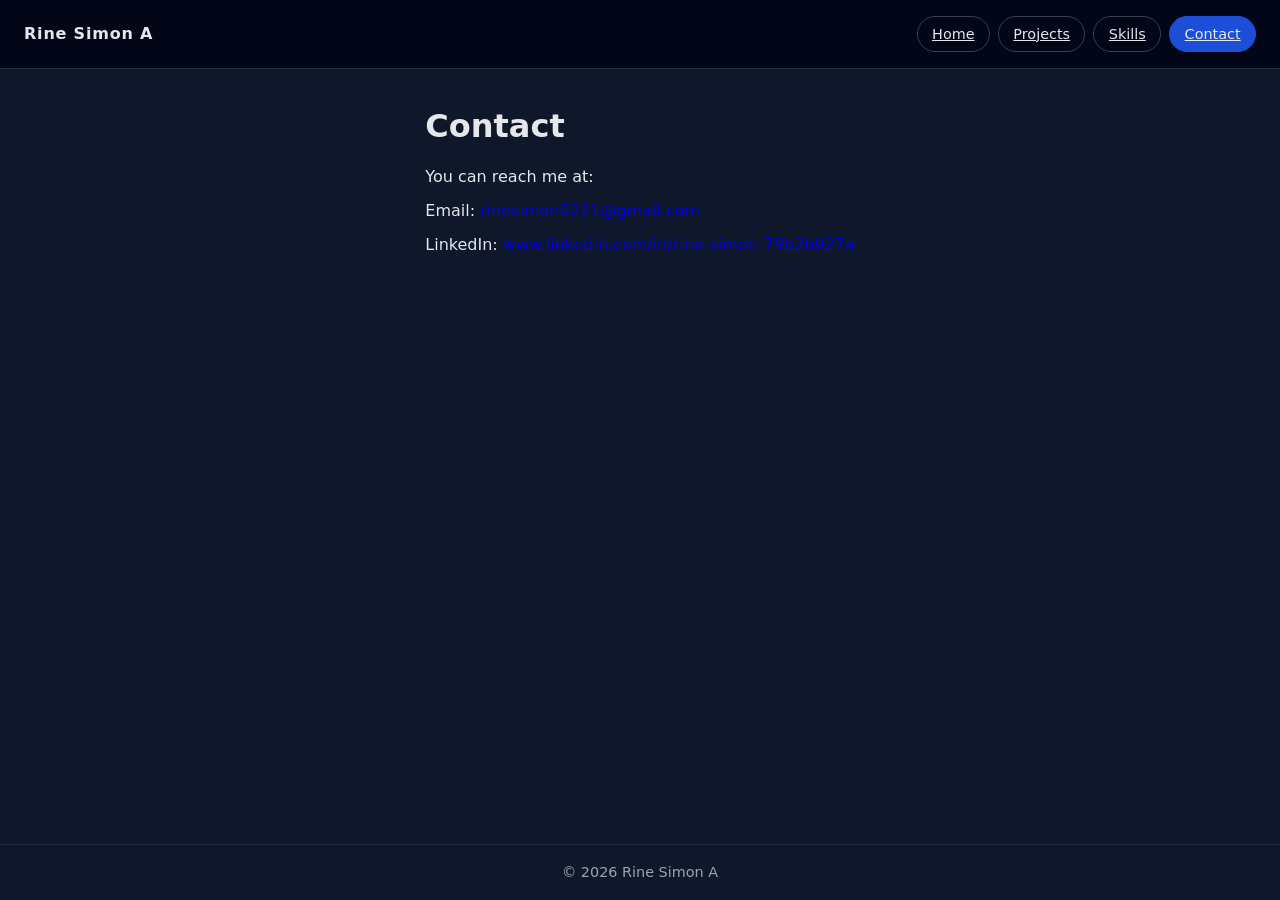
==== contact.html @ 6f1ed30d "Initial commit - Portfolio website" ====
<!doctype html>
<html lang="en">
  <head>
    <meta charset="UTF-8" />
    <meta name="viewport" content="width=device-width, initial-scale=1.0" />
    <title>Contact | Rine Simon A</title>
    <link rel="stylesheet" href="styles.css" />
  </head>
  <body>
    <header class="site-header">
      <div class="logo">Rine Simon A</div>
      <nav class="main-nav">
        <a class="nav-link" href="index.html">Home</a>
        <a class="nav-link" href="projects.html">Projects</a>
        <a class="nav-link" href="skills.html">Skills</a>
        <a class="nav-link" href="contact.html">Contact</a>
      </nav>
    </header>

    <main class="site-main">
      <section id="contact" class="section">
        <h1>Contact</h1>
        <p>You can reach me at:</p>
        <p class="contact-item">
          Email:
          <a href="mailto:rinesimon0221@gmail.com">rinesimon0221@gmail.com</a>
        </p>
        <p class="contact-item">
          LinkedIn:
          <a
            href="https://www.linkedin.com/in/rine-simon-79b2b927a"
            target="_blank"
            rel="noopener noreferrer"
          >
            www.linkedin.com/in/rine-simon-79b2b927a
          </a>
        </p>
      </section>
    </main>

    <footer class="site-footer">
      <p>© 2026 Rine Simon A</p>
    </footer>

    <script src="script.js"></script>
  </body>
</html>
---- styles.css ----
* {
  box-sizing: border-box;
  margin: 0;
  padding: 0;
}

body {
  font-family:
    system-ui,
    -apple-system,
    BlinkMacSystemFont,
    "Segoe UI",
    sans-serif;
  background: #0f172a;
  color: #e5e7eb;
  line-height: 1.6;
  min-height: 100vh;
  display: flex;
  flex-direction: column;
}

.site-header {
  display: flex;
  justify-content: space-between;
  align-items: center;
  padding: 1rem 1.5rem;
  background: #020617;
  border-bottom: 1px solid #1e293b;
  position: sticky;
  top: 0;
  z-index: 10;
}

.logo {
  font-weight: 700;
  letter-spacing: 0.05em;
}

.main-nav {
  display: flex;
  gap: 0.5rem;
}

.nav-link {
  background: transparent;
  border: 1px solid #334155;
  color: #e5e7eb;
  padding: 0.35rem 0.9rem;
  border-radius: 999px;
  cursor: pointer;
  font-size: 0.9rem;
  transition:
    background 0.2s ease,
    color 0.2s ease,
    border-color 0.2s ease;
}

.nav-link:hover {
  background: #1d4ed8;
  border-color: #1d4ed8;
}

.nav-link.active {
  background: #1d4ed8;
  border-color: #1d4ed8;
}

.site-main {
  max-width: 1100px;
  margin: 2rem auto 3rem;
  padding: 0 1.5rem 3rem;
  flex: 1;
}

.section {
  animation: fadeIn 0.2s ease-in;
}

h1,
h2,
h3 {
  margin-bottom: 0.75rem;
}

h1 {
  font-size: 2rem;
}

h2 {
  font-size: 1.5rem;
}

.home-layout {
  display: flex;
  align-items: flex-start;
  gap: 2.5rem;
  flex-wrap: wrap;
}

.home-text {
  flex: 2 1 260px;
}

.home-card {
  flex: 1 1 220px;
  background: #020617;
  border-radius: 0.75rem;
  padding: 1rem 1.25rem;
  border: 1px solid #1f2937;
}

.home-highlights {
  list-style: none;
  margin-top: 0.5rem;
}

.home-highlights li {
  font-size: 0.9rem;
  color: #d1d5db;
  margin-bottom: 0.25rem;
}

.tagline {
  color: #9ca3af;
  margin-bottom: 0.75rem;
}

.intro-text {
  max-width: 600px;
}

.project-list {
  display: flex;
  flex-direction: column;
  gap: 1.5rem;
  margin-top: 1rem;
}

.project-card {
  background: #020617;
  border-radius: 0.75rem;
  padding: 1rem;
  border: 1px solid #1f2937;
  max-width: 900px;
  margin: 0 auto;
}

.project-tech {
  margin-top: 0.5rem;
  font-size: 0.85rem;
  color: #9ca3af;
}

.skills-list {
  list-style: none;
  margin-top: 1rem;
  display: flex;
  flex-wrap: wrap;
  gap: 0.5rem;
}

.skills-list li {
  padding: 0.35rem 0.8rem;
  border-radius: 999px;
  border: 1px solid #334155;
  font-size: 0.9rem;
}

.skills-intro {
  margin-top: 0.5rem;
  color: #9ca3af;
  max-width: 600px;
}

.skills-description {
  list-style: none;
  margin-top: 1rem;
  display: flex;
  flex-direction: column;
  gap: 0.4rem;
}

.skills-description li {
  font-size: 0.95rem;
}

.contact-item {
  margin-top: 0.5rem;
}

.site-footer {
  border-top: 1px solid #1e293b;
  padding: 1rem 1.5rem;
  text-align: center;
  font-size: 0.9rem;
  color: #9ca3af;
}

@keyframes fadeIn {
  from {
    opacity: 0;
    transform: translateY(4px);
  }
  to {
    opacity: 1;
    transform: translateY(0);
  }
}

@media (max-width: 600px) {
  .site-header {
    flex-direction: column;
    align-items: flex-start;
    gap: 0.75rem;
  }

  .site-main {
    margin-top: 1.5rem;
    padding: 0 1rem 2.5rem;
  }
}
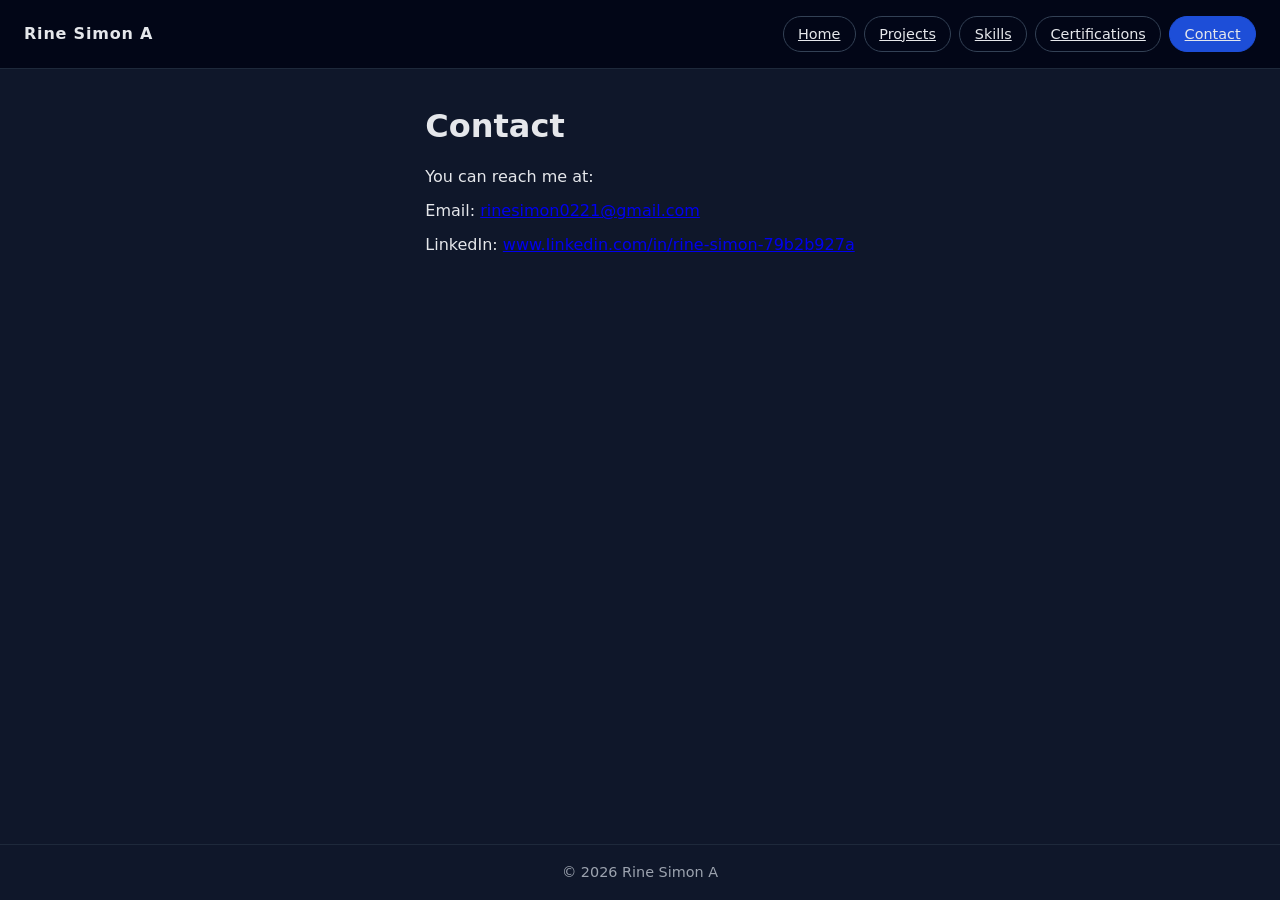
==== commit b70d4cdc: "Updated portfolio" ====
--- a/contact.html
+++ b/contact.html
@@ -13,6 +13,7 @@
         <a class="nav-link" href="index.html">Home</a>
         <a class="nav-link" href="projects.html">Projects</a>
         <a class="nav-link" href="skills.html">Skills</a>
+        <a class="nav-link" href="certifications.html">Certifications</a>
         <a class="nav-link" href="contact.html">Contact</a>
       </nav>
     </header>
--- a/styles.css
+++ b/styles.css
@@ -188,6 +188,78 @@
   margin-top: 0.5rem;
 }
 
+.project-category {
+  display: inline-block;
+  font-size: 0.75rem;
+  font-weight: 600;
+  color: #60a5fa;
+  background: rgba(29, 78, 216, 0.15);
+  border: 1px solid rgba(29, 78, 216, 0.35);
+  border-radius: 999px;
+  padding: 0.2rem 0.65rem;
+  margin-bottom: 0.5rem;
+  letter-spacing: 0.04em;
+  text-transform: uppercase;
+}
+
+/* ── Certifications page ─────────────────────────────────────── */
+.cert-list {
+  display: flex;
+  flex-direction: column;
+  gap: 2rem;
+  margin-top: 1.5rem;
+}
+
+.cert-group-title {
+  font-size: 1.1rem;
+  color: #9ca3af;
+  text-transform: uppercase;
+  letter-spacing: 0.08em;
+  margin-bottom: 0.75rem;
+  border-bottom: 1px solid #1e293b;
+  padding-bottom: 0.4rem;
+}
+
+.cert-items {
+  list-style: none;
+  display: flex;
+  flex-direction: column;
+  gap: 0.75rem;
+}
+
+.cert-item {
+  display: flex;
+  align-items: center;
+  gap: 1rem;
+  background: #020617;
+  border: 1px solid #1f2937;
+  border-radius: 0.75rem;
+  padding: 0.85rem 1.1rem;
+  max-width: 700px;
+  transition: border-color 0.2s ease;
+}
+
+.cert-item:hover {
+  border-color: #1d4ed8;
+}
+
+.cert-icon {
+  font-size: 1.4rem;
+  flex-shrink: 0;
+}
+
+.cert-name {
+  font-size: 0.97rem;
+  font-weight: 600;
+  color: #e5e7eb;
+}
+
+.cert-issuer {
+  font-size: 0.83rem;
+  color: #6b7280;
+  margin-top: 0.15rem;
+}
+
 .site-footer {
   border-top: 1px solid #1e293b;
   padding: 1rem 1.5rem;
